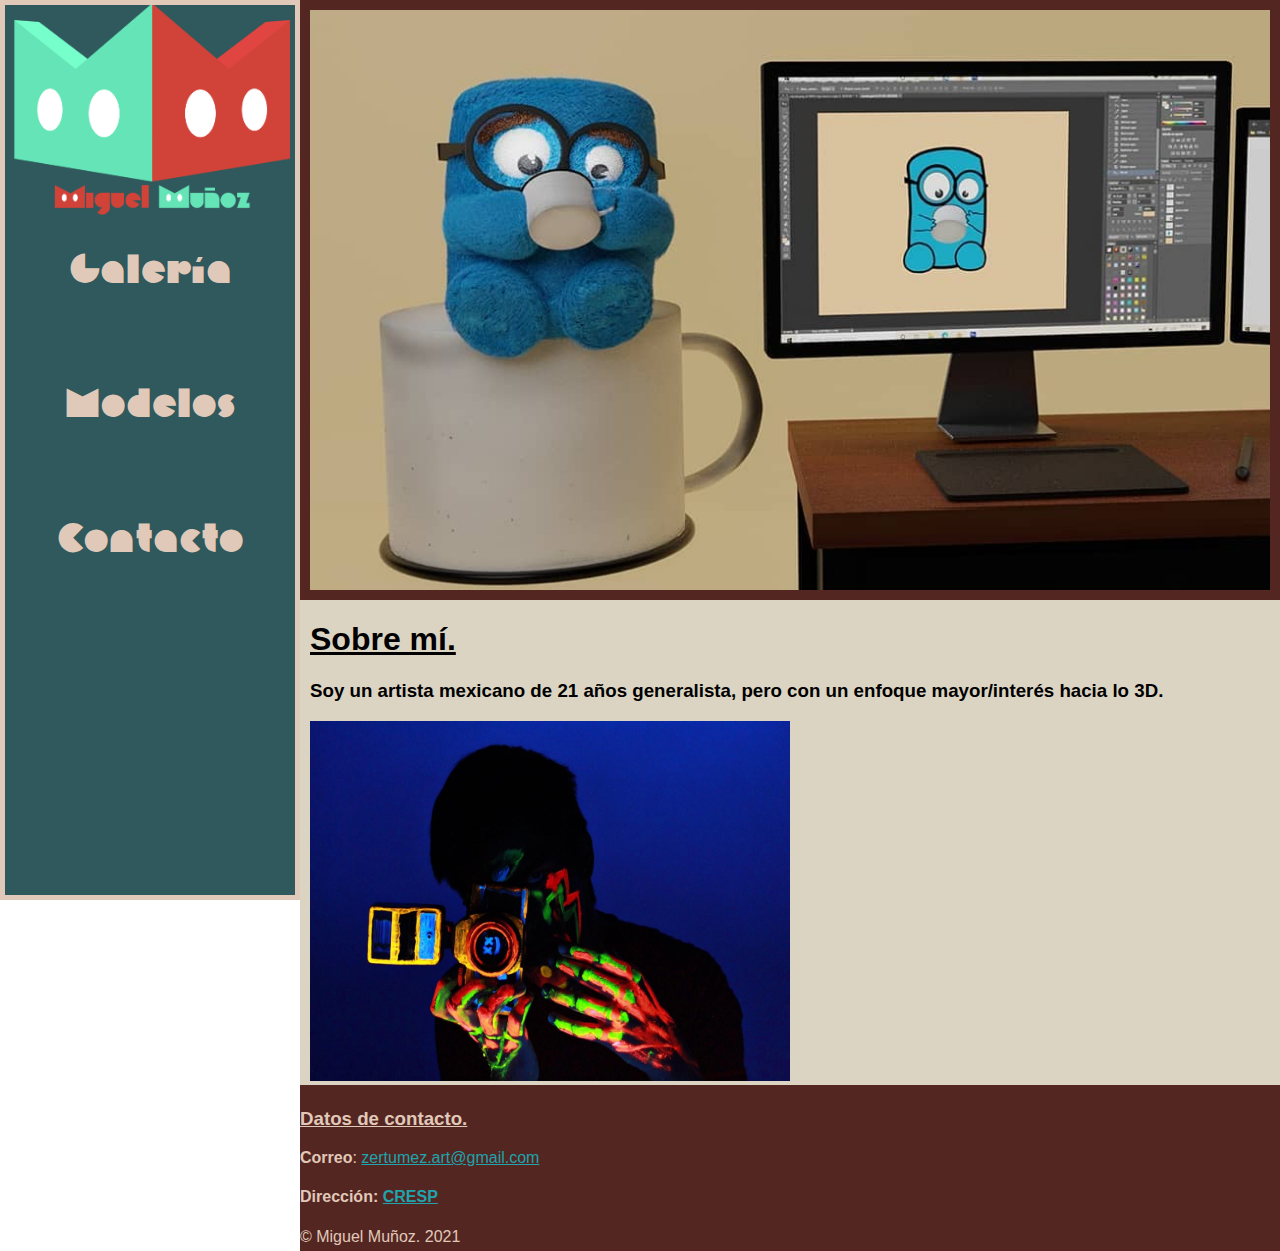
==== index.html @ 551cf02e "Se añadieron los archivos principales de la pagina" ====
<!DOCTYPE html>
<html lang="en">

<head>
    <meta charset="UTF-8">
    <meta http-equiv="X-UA-Compatible" content="IE=edge">
    <meta name="viewport" content="width=device-width, initial-scale=1.0">
    <title>Portafolio Miguel Muñoz</title>
    <link rel="stylesheet" href="style.css">
</head>

<body>
    <!-- SIDEBAR -->
    <nav class="sidebar-grid">

        <a class="logo" href="./index.html">
            <img alt="Logo de navbar" src="./assets/img/logo-MM.png" width="296px" height="220px">
        </a>

        <a class="sidebar-link1" href="#galeria">Galería</a>

        <a class="sidebar-link2" href="./page1.html">Modelos</a>

        <a class="sidebar-link3" href="#footer">Contacto</a>

    </nav>

    <!-- CONTENEDOR -->
    <section class="content">
        <!-- SLIDESHOW -->
        <div class="contenedor" id="galeria">
            <div class="slider-contenedor">
                <!-- PRIMERA SLIDE -->
                <section class="contenido-slider">
                </section>
                <!-- SEGUNDA SLIDE -->
                <section class="contenido-slider">
                </section>
                <!-- TERCERA SLIDE -->
                <section class="contenido-slider">
                </section>
                <!-- CUARTA SLIDE -->
                <section class="contenido-slider">
                </section>
            </div>
        </div>

        <!-- CONTENIDO DEBAJO SLIDESHOW -->
        <div class="content-text">
            <h1><u>Sobre mí.</u> </h1>
            <h3>Soy un artista mexicano de 21 años generalista, pero con un enfoque mayor/interés hacia lo 3D.</h3>
            <img src="./assets/img/perfil.jpeg" alt="foto-de-perfil" width="480px" height="360px">
        </div>

        <!-- FOOTER -->
        <footer>
            <section class="footer-container" id="footer">
                <div class="footer-text">
                    <h3><b><u>Datos de contacto.</u></b></h3>
                    <p><b>Correo</b>: <a class="footer-a"
                            href="mailto:zertumez.art@gmail.com">zertumez.art@gmail.com</a></p>
                    <h4>Dirección: <a class="footer-a" href="https://goo.gl/maps/zRouvSbE1mt3s3DJ6" target="_blank">
                            CRESP</a></h4>
                    &copy; Miguel Muñoz. 2021
                </div>
            </section>
        </footer>
    </section>

    <!-- SCRIPTS -->
    <script src="./js/slideshow.js"></script>
</body>

</html>
---- style.css ----
@font-face {
    font-family: 'Morro';
    src: url('./assets/fonts/Morro-Regular.woff2') format('woff2'),
        url('./assets/fonts/Morro-Regular.woff') format('woff'),
        url('./assets/fonts/Morro-Regular.ttf') format('truetype');
    font-weight: 400;
    font-style: normal;
}

body {
    margin: 0;
}

.content {
    margin-left: 300px;

    background-color: #dbd4c2;

    font-family: 'Segoe UI', Tahoma, Geneva, Verdana, sans-serif;
}

.content-text {
    margin-left: 10px;
}


/* SideBar */

.sidebar-grid {
    z-index: 1;

    background-color: #2f595c;
    
    margin: 0;
    
    height: 100%;
    width: 300px;
    
    overflow: hidden;
    position: fixed;
    
    display: grid;
    
    grid-template-columns: 1fr;
    grid-template-rows: 1fr 1fr 1fr 1fr 1fr 1fr;

    font-family: 'Morro';

    outline: 5px solid #e1c9b9;
    outline-offset: -5px;
}

.sidebar-grid a {
    color:#e1c9b9;
    
    font-size: 40px;
    text-align: center;
    vertical-align:middle;

    text-decoration: none;

    bottom: 0;
}

.sidebar-grid a:hover {
    color:#532622;
}

.logo{
    grid-column: 1;
    grid-row: 1;

    margin: 0;
    padding: 0;
}

.sidebar-link1 {
    grid-column: 1;
    grid-row: 2;

    margin-left: 0;
    margin-top: 11px;

    align-items: center;
}

.sidebar-link2 {
    grid-column: 1;
    grid-row: 3;
    
    margin-left: 0;
    margin-top: 11px;

    align-items: center;
}

.sidebar-link3 {
    grid-column: 1;
    grid-row: 4;

    margin-left: 0;
    margin-top: 11px;

    align-items: center;
}


/* DIVISION SLIDESHOW */

.contenedor{
    width: 100%;
    overflow: hidden;
}

.slider-contenedor{
    width: 100%;
    display: flex;
}

.contenido-slider{
    width: 100%;
    height: 600px;
    display: flex;
    justify-content: space-around;
    align-items: center;
    flex-shrink: 0;
}

.contenido-slider:nth-child(1){
    background-image: url("./assets/img/nerdo.jpg");
    background-size: cover;
    outline: 10px solid #532622;
    outline-offset: -10px;
}

.contenido-slider:nth-child(2){
    background-image: url("./assets/img/ciudad2.png");
    background-size: cover;
    outline: 10px solid #532622;
    outline-offset: -10px;
}

.contenido-slider:nth-child(3){
    background-image: url("./assets/img/vasos.jpg");
    background-size: cover;
    outline: 10px solid #532622;
    outline-offset: -10px;
}

.contenido-slider:nth-child(4){
    background-image: url("./assets/img/ciudad1.png");
    background-size: cover;
    outline: 10px solid #532622;
    outline-offset: -10px;
}


/* VISUALIZADOR DE MODELO */

#model {
    z-index: -1;
    width: 100%;
    height: 500px;
    background: #20a4ad;
    margin: 0;
    padding: 0;

    outline: 10px solid #532622;
    outline-offset: -10px;
}


/* FOOTER */

#footer {
    background-color: #532622;

    font-family: 'Segoe UI', Tahoma, Geneva, Verdana, sans-serif;
    color: #e1c9b9;

    padding-top: 5px;
    padding-bottom: 5px;
}

#footer a {
    color: #20a4ad;
}
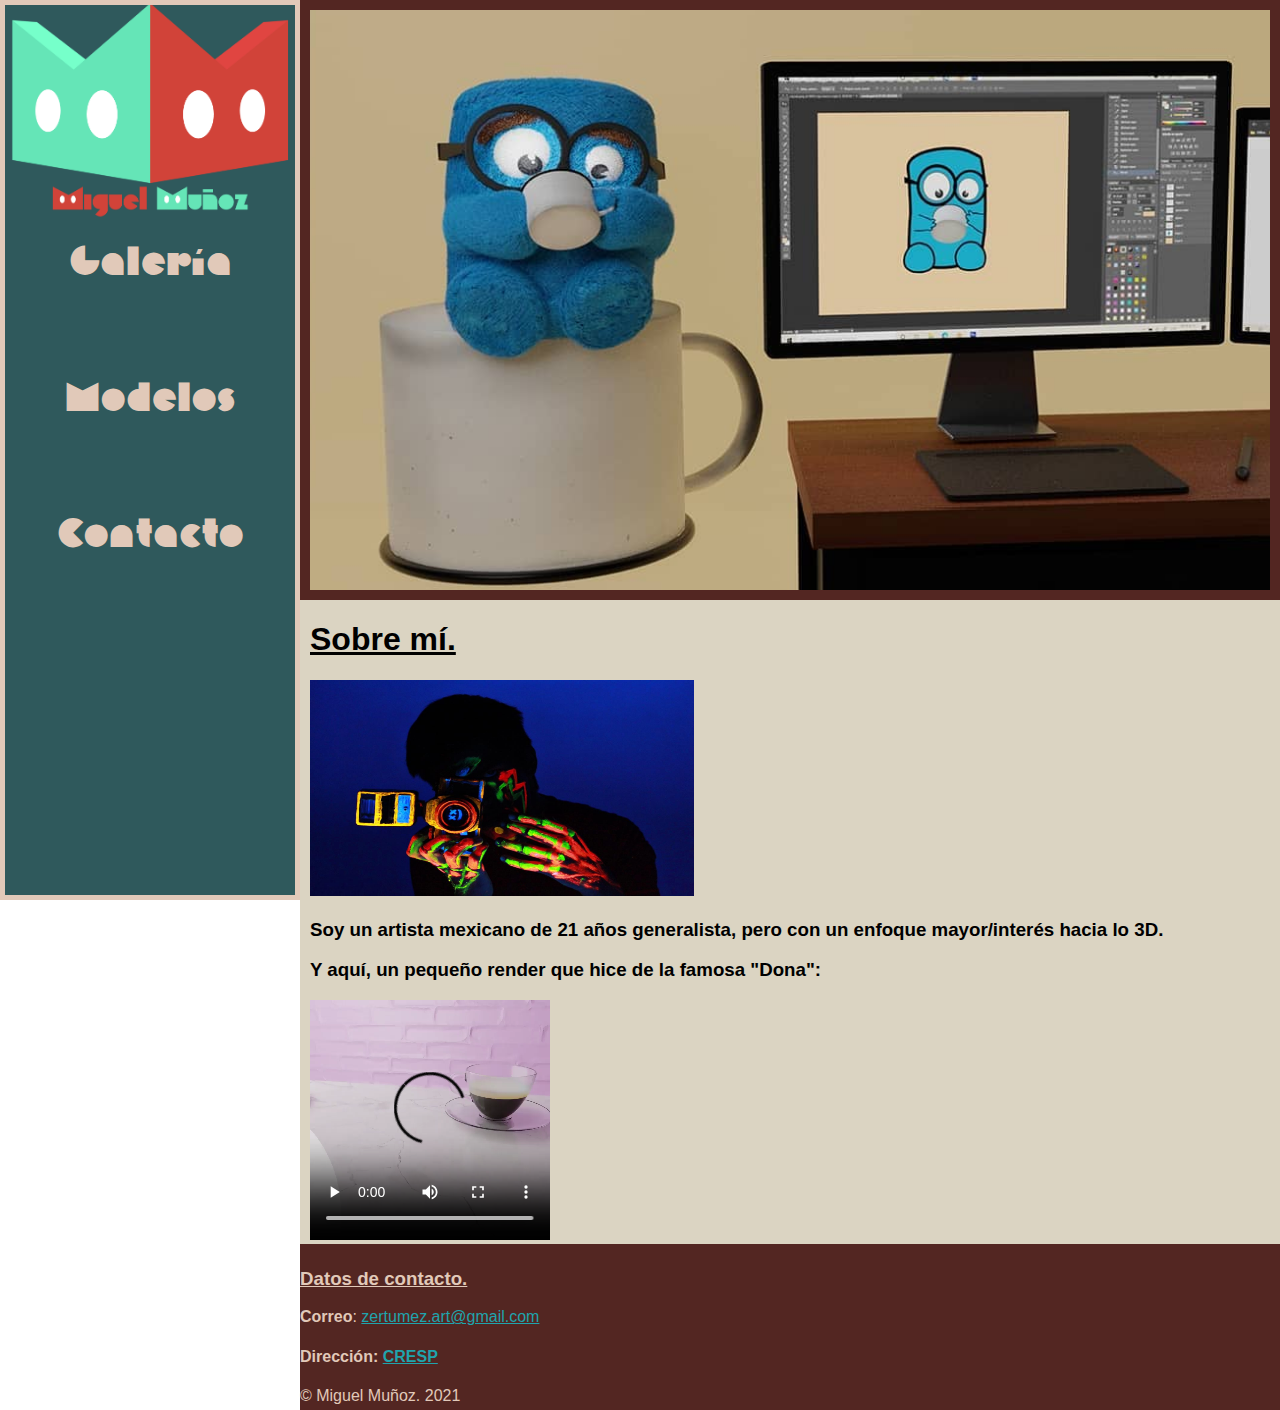
==== commit 4986a04b: "Se hizo responsive la página a las medidas establecidas previamente por el profesor." ====
--- a/index.html
+++ b/index.html
@@ -13,9 +13,7 @@
     <!-- SIDEBAR -->
     <nav class="sidebar-grid">
 
-        <a class="logo" href="./index.html">
-            <img alt="Logo de navbar" src="./assets/img/logo-MM.png" width="296px" height="220px">
-        </a>
+        <a class="logo" href="./index.html"></a>
 
         <a class="sidebar-link1" href="#galeria">Galería</a>
 
@@ -48,8 +46,12 @@
         <!-- CONTENIDO DEBAJO SLIDESHOW -->
         <div class="content-text">
             <h1><u>Sobre mí.</u> </h1>
+            <img src="./assets/img/perfil.jpeg" alt="foto-de-perfil" width="384px" height="216px">
             <h3>Soy un artista mexicano de 21 años generalista, pero con un enfoque mayor/interés hacia lo 3D.</h3>
-            <img src="./assets/img/perfil.jpeg" alt="foto-de-perfil" width="480px" height="360px">
+            <h3>Y aquí, un pequeño render que hice de la famosa "Dona":</h3>
+            <video controls width="240px" height="240px">
+                <source type="video/mp4" src="./assets/vid/donut.mp4">
+            </video>
         </div>
 
         <!-- FOOTER -->
--- a/style.css
+++ b/style.css
@@ -72,6 +72,12 @@
 
     margin: 0;
     padding: 0;
+
+    width: 296px;
+    height: 220px;
+
+    background-image: url("./assets/img/logo-MM.png");
+    background-size: cover;
 }
 
 .sidebar-link1 {
@@ -184,4 +190,101 @@
 
 #footer a {
     color: #20a4ad;
+}
+
+
+/* RESPONSIVE */
+
+/* Tablet: < 1024px */
+@media screen and (max-width: 1023px) {
+    .content {
+        padding: 0;
+        padding-left: 200px;
+        margin: 0;
+        width: 100%;
+    }
+    
+    .sidebar-grid {
+        height: 100%;
+        width: 200px;
+    }
+
+    .logo{
+        grid-column: 1;
+        grid-row: 1;
+    
+        margin: 0;
+        padding: 0;
+    
+        width: 200px;
+        height: 155px;
+    }
+}
+
+/* Celular: < 640px */
+@media screen and (max-width: 639px) {
+    .content {
+        padding: 0;
+        padding-top: 120px;
+        margin: 0;
+        width: 100%;
+    }
+
+    .sidebar-grid {
+        height: 120px;
+        
+        width: 100%;
+        
+        display: grid;
+        
+        grid-template-columns: 1fr 1fr 1fr 1fr;
+        grid-template-rows: 1fr;
+    }
+
+    .logo{
+        grid-column: 1;
+        grid-row: 1;
+    
+        margin: 0;
+        padding: 0;
+    
+        width: 148px;
+        height: 110px;
+    
+        background-image: url("./assets/img/logo-MM.png");
+        background-size: cover;
+    }
+
+    .sidebar-grid a {
+        color:#e1c9b9;
+        
+        font-size: 20px;
+        text-align: center;
+        vertical-align:middle;
+    
+        text-decoration: none;
+
+        align-self: center;
+    }
+    
+    .sidebar-link1 {
+        grid-column: 2;
+        grid-row: 1;
+    
+        align-items: center;
+    }
+    
+    .sidebar-link2 {
+        grid-column: 3;
+        grid-row: 1;
+    
+        align-items: center;
+    }
+    
+    .sidebar-link3 {
+        grid-column: 4;
+        grid-row: 1;
+    
+        align-items: center;
+    }
 }